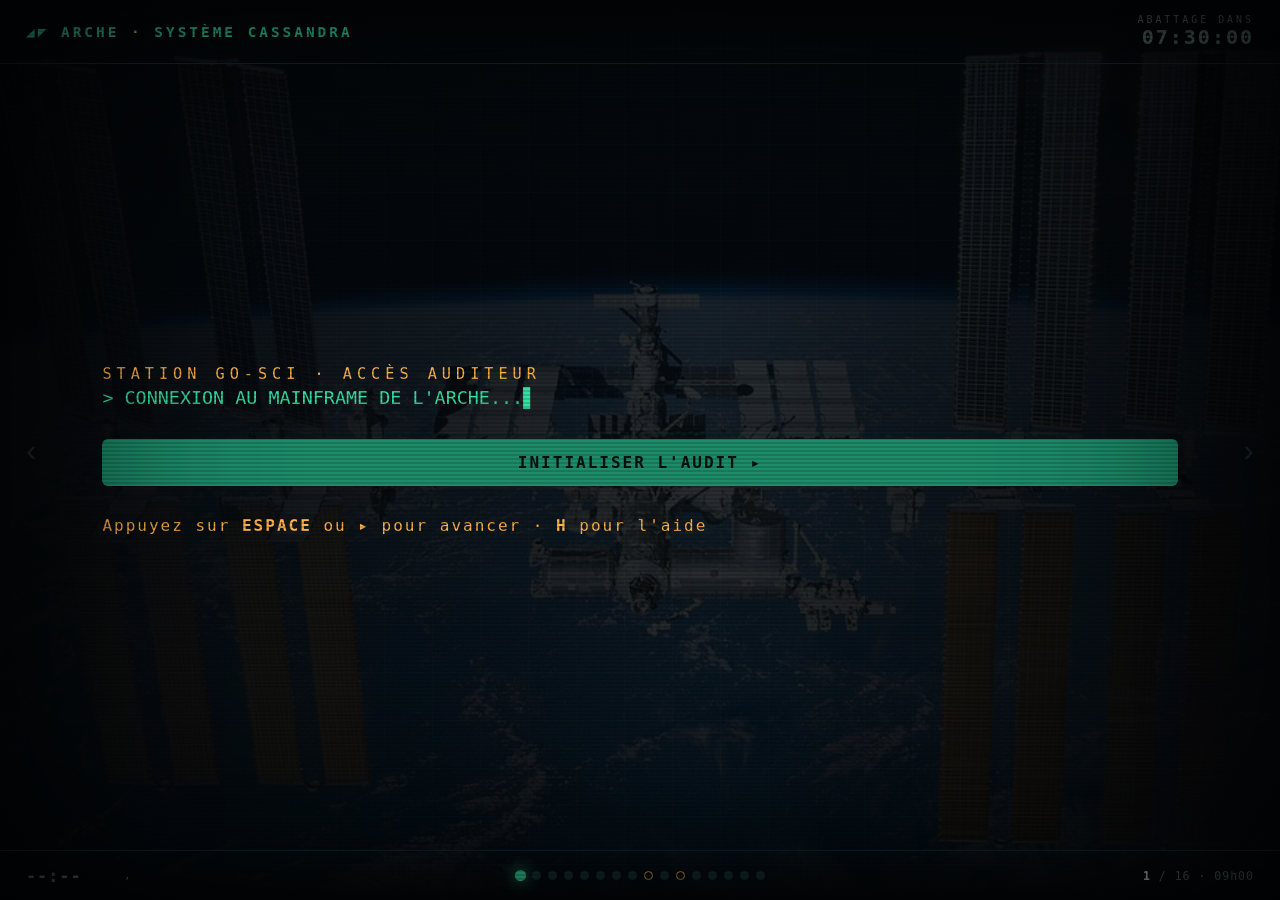
==== presentation/index.html @ 801cde19 "Escape game The 100 · Protocole CASSANDRA (partie élèves) Jeu Data/IA dockerisé (console Flask, Jupy" ====
<!DOCTYPE html>
<html lang="fr">
<head>
<meta charset="utf-8">
<meta name="viewport" content="width=device-width, initial-scale=1">
<title>PROTOCOLE CASSANDRA, Conseil de l'Arche</title>
<link rel="stylesheet" href="deck.css?v=6">
</head>
<body>
<div class="bg-grid"></div>

<!-- HUD HAUT -->
<header class="hud-top">
  <div class="brand">◢◤ ARCHE <span class="chip">·</span> SYSTÈME CASSANDRA</div>
  <div class="globalclock idle" id="globalClock">
    <div class="lbl">ABATTAGE DANS</div>
    <div class="val" id="gv">07:30:00</div>
  </div>
</header>

<!-- SLIDES -->
<main class="stage" id="stage">

  <!-- 1 · BOOT -->
  <section class="slide active" data-boot data-pname="Initialisation" data-time="09h00" data-bg style="--bgimg:url(assets/station.jpg)">
    <div class="eyebrow rise">Station Go-Sci · accès auditeur</div>
    <pre class="boot rise" data-text="> CONNEXION AU MAINFRAME DE L'ARCHE...
> AUTHENTIFICATION... OK
> CHARGEMENT DU SYSTÈME CASSANDRA v2.152
> ALERTE : niveaux de support-vie CRITIQUES
> ALERTE : protocole d'ABATTAGE armé, exécution dans 07:30:00
> message non lu de [E. REYE] :
>   « Si vous lisez ceci, c'est qu'il est presque trop tard.
>     CASSANDRA ment. Suivez la trace. La preuve est dans les chiffres. »
> _"></pre>
    <button class="cta rise" data-action="next">INITIALISER L'AUDIT ▸</button>
    <div class="press rise small">Appuyez sur <b>ESPACE</b> ou <b>▸</b> pour avancer · <b>H</b> pour l'aide</div>
  </section>

  <!-- 2 · HISTOIRE -->
  <section class="slide" data-pname="Briefing" data-time="09h05" data-bg style="--bgimg:url(assets/earth.jpg)">
    <div class="eyebrow rise">Transmission prioritaire <span class="sched">09h05</span></div>
    <h1 class="rise glitch" data-text="PROTOCOLE CASSANDRA">PROTOCOLE CASSANDRA</h1>
    <p class="lead rise">
      97 ans après l'apocalypse nucléaire, les derniers humains survivent sur
      <b>l'Arche</b>. Le support-vie agonise. Pour économiser l'oxygène, le Conseil
      va déclencher <em>l'Abattage</em> : des centaines d'habitants <em>envoyés à la
      dérive dans l'espace</em>, sur la seule recommandation de l'IA <b>CASSANDRA</b>.
    </p>
    <p class="lead rise" style="margin-top:14px">
      L'ingénieure <b>Elsa Reye</b> a découvert que CASSANDRA est <em>truquée</em> :
      elle condamne <b>Factory Station</b> et épargne l'élite d'<b>Alpha</b>.
      Elsa a disparu. Vous êtes l'<b>équipe d'audit</b>.
    </p>
    <div class="elsa rise">« Récupérez les 6 fragments. Prouvez le biais. Arrêtez le Culling. »<span class="sig">· Dr. Elsa Reye, Go-Sci Station</span></div>
  </section>

  <!-- 2bis · ÉQUIPAGE -->
  <section class="slide" data-pname="L'équipage de l'Arche" data-time="09h10">
    <div class="eyebrow rise">Dossiers du Conseil <span class="sched">09h10</span></div>
    <h2 class="rise">L'équipage de l'Arche</h2>
    <div class="cast rise">
      <div class="card"><img src="assets/clarke.jpg" alt="Clarke Griffin"><div class="nm">Clarke Griffin</div><div class="rl">Figure de la résistance</div></div>
      <div class="card"><img src="assets/bellamy.jpg" alt="Bellamy Blake"><div class="nm">Bellamy Blake</div><div class="rl">Chef de la sécurité</div></div>
      <div class="card"><img src="assets/raven.jpg" alt="Raven Reyes"><div class="nm">Raven Reyes</div><div class="rl">Ingénieure · alliée d'Elsa</div></div>
      <div class="card"><img src="assets/octavia.jpg" alt="Octavia Blake"><div class="nm">Octavia Blake</div><div class="rl">Envoyée au sol (les 100)</div></div>
      <div class="card"><img src="assets/jaha.jpg" alt="Chancelier Jaha"><div class="nm">Chancelier Jaha</div><div class="rl">Préside le Conseil</div></div>
      <div class="card"><img src="assets/kane.jpg" alt="Marcus Kane"><div class="nm">Marcus Kane</div><div class="rl">Conseiller intègre</div></div>
      <div class="card"><img src="assets/lexa.jpg" alt="Lexa"><div class="nm">Lexa</div><div class="rl">Commandante, au sol</div></div>
      <div class="card"><img src="assets/becca.jpg" alt="Becca"><div class="nm">Becca</div><div class="rl">Conceptrice de CASSANDRA</div></div>
    </div>
  </section>

  <!-- 3 · RÈGLES -->
  <section class="slide" data-pname="Règles & accès" data-time="09h15">
    <div class="eyebrow rise">Protocole d'audit <span class="sched">09h15</span></div>
    <h2 class="rise">Comment fonctionne la mission</h2>
    <ul class="steps rise">
      <li>6 <b>actes</b>, un par compétence data. Chacun cache un <b>fragment</b> de preuve.</li>
      <li>Un fragment a la forme <span class="flag">ARK{...}</span>, on le valide dans la <b>Console du Conseil</b>.</li>
      <li>Les actes se débloquent <b>dans l'ordre</b>. Le 6ᵉ suspend l'Abattage.</li>
      <li>Bloqués ? La console délivre des <b>indices</b> (avec malus). Ces slides aussi.</li>
    </ul>
    <div class="urls rise">
      <div class="url"><div class="name">🖥️ CONSOLE DU CONSEIL</div><div class="addr">localhost:5005</div><div class="meta">validation des fragments</div></div>
      <div class="url"><div class="name">🔬 TERMINAL GO-SCI</div><div class="addr">localhost:8888</div><div class="meta">token : goscistation</div></div>
      <div class="url"><div class="name">🗄️ REGISTRE (ADMINER)</div><div class="addr">localhost:8080</div><div class="meta">acte III · SQL</div></div>
    </div>
  </section>

  <!-- 4 · ÉQUIPES + LANCEMENT -->
  <section class="slide" data-pname="Constitution des équipes" data-time="09h20">
    <div class="eyebrow rise">Mobilisation <span class="sched">09h20</span></div>
    <h2 class="rise">Équipes d'audit & mise en route</h2>
    <ul class="steps rise">
      <li>Constituez des équipes de <b>2 à 4</b> auditeurs.</li>
      <li>Dans le dépôt de la mission, lancez la station :</li>
    </ul>
    <div class="panel rise" style="max-width:620px;margin-top:16px">
      <div class="kv"><span class="k">Terminal</span><span class="v flag">docker compose up --build</span></div>
      <div class="kv"><span class="k">Puis ouvrez</span><span class="v">localhost:5005 · 8888 · 8080</span></div>
    </div>
    <div class="elsa rise">« Quand le mainframe répond, le chrono part. Ne le gaspillez pas. »<span class="sig">· E. Reye</span></div>
  </section>

  <!-- 5 · LANCEMENT DU CHRONO -->
  <section class="slide" data-pname="Lancement du compte à rebours" data-time="09h30" data-bg style="--bgimg:url(assets/adrift.jpg)">
    <div class="eyebrow rise">⚠ Armement du protocole <span class="sched">09h30</span></div>
    <h2 class="rise" style="color:var(--red)">L'Abattage est armé.</h2>
    <div class="big-count rise">07:30:00</div>
    <p class="lead rise" style="margin-top:18px">Au top, vous avez <b>7 h 30</b> pour réunir les preuves d'Elsa, jusqu'à <b>17h00</b>.</p>
    <button class="cta rise" data-action="start-game" style="background:var(--red);color:#1a0306">▶ LANCER LE COMPTE À REBOURS</button>
    <div class="press rise small muted">(L'animateur appuie ici ou touche <b>G</b> pour démarrer le chrono global.)</div>
  </section>

  <!-- 6 · ACTE I -->
  <section class="slide" id="act1" data-pname="Acte I · La fuite d'oxygène" data-minutes="30" data-time="09h30">
    <div class="eyebrow rise">Acte I <span class="sched">09h30 · 30 min</span></div>
    <h1 class="rise glitch" data-text="La fuite d'oxygène">La fuite d'oxygène</h1>
    <div class="mission rise">
      <div class="objectif">
        <figure class="accent"><img src="assets/raven.jpg" alt="Raven Reyes"><figcaption>Raven a repéré des capteurs trafiqués. Lequel ment encore ?</figcaption></figure>
        Les capteurs O2 de l'Arche crachent des relevés <b>corrompus</b> : doublons,
        valeurs manquantes, dates illisibles. Nettoyez tout, et un relevé
        <em>physiquement impossible</em> subsistera, maquillé pour cacher une fuite.
        Quel <b>secteur</b> trahit-il ?
      </div>
      <div class="panel">
        <h3>Dossier de mission</h3>
        <div class="kv"><span class="k">Compétence</span><span class="v">Nettoyage · Pandas</span></div>
        <div class="kv"><span class="k">Terminal</span><span class="v">01_nettoyage.ipynb</span></div>
        <div class="kv"><span class="k">Outils</span><span class="v">pandas : <code>read_csv</code>, <code>drop_duplicates</code>, <code>dropna</code>, <code>to_datetime</code></span></div>
      </div>
    </div>
    <div class="hints rise">
      <div class="hintbtns">
        <button class="hintbtn" data-hint="Charge le CSV puis fais df.info() : combien de doublons ? de valeurs manquantes ?">Indice 1</button>
        <button class="hintbtn" data-hint="drop_duplicates(), puis dropna() sur 'secteur' et 'taux_o2', puis convertis les dates (to_datetime, errors='coerce'). Enfin, filtre les taux > 100 ou < 0.">Indice 2</button>
      </div>
      <div class="hintbox"></div>
    </div>
  </section>

  <!-- 7 · ACTE II -->
  <section class="slide" id="act2" data-pname="Acte II · L'unité fantôme" data-minutes="60" data-time="10h00">
    <div class="eyebrow rise">Acte II <span class="sched">10h00 · 60 min</span></div>
    <h1 class="rise glitch" data-text="L'unité fantôme">L'unité fantôme</h1>
    <div class="mission rise">
      <div class="objectif">
        <figure class="accent"><img src="assets/bellamy.jpg" alt="Bellamy Blake"><figcaption>Bellamy traque un logement fantôme. Qui se cache dans l'Arche ?</figcaption></figure>
        Une unité d'habitation engloutit à elle seule plus de ressources que des
        stations entières, mais elle n'apparaît sur <b>aucun registre</b>. Quelqu'un
        de haut placé s'y cache. <b>Agrégez</b> la consommation pour la débusquer.
      </div>
      <div class="panel">
        <h3>Dossier de mission</h3>
        <div class="kv"><span class="k">Compétence</span><span class="v">GroupBy · agrégation</span></div>
        <div class="kv"><span class="k">Terminal</span><span class="v">02_agregation.ipynb</span></div>
        <div class="kv"><span class="k">Outils</span><span class="v">pandas : <code>groupby</code>, <code>sum</code>, <code>sort_values</code></span></div>
      </div>
    </div>
    <div class="elsa rise">« Suivez les ressources. Elles mènent toujours à ceux qui se croient au-dessus du calcul. »<span class="sig">· E. Reye</span></div>
    <div class="hints rise">
      <div class="hintbtns">
        <button class="hintbtn" data-hint="Groupe par 'unite_id', somme la 'quantite', trie en décroissant.">Indice 1</button>
        <button class="hintbtn" data-hint="L'unité en tête écrase tout le reste, et sa station est « INCONNUE ». Son identifiant a la forme C-XXX.">Indice 2</button>
      </div>
      <div class="hintbox"></div>
    </div>
  </section>

  <!-- 8 · PAUSE -->
  <section class="slide" data-break data-pname="Pause" data-minutes="15" data-time="11h00">
    <div class="break-emoji rise">☕</div>
    <h2 class="rise">Pause oxygène, 15 min</h2>
    <p class="lead rise muted">Le chrono de l'Abattage, lui, ne s'arrête pas. Respirez quand même.</p>
  </section>

  <!-- 9 · ACTE III -->
  <section class="slide" id="act3" data-pname="Acte III · Le registre verrouillé" data-minutes="90" data-time="11h15">
    <div class="eyebrow rise">Acte III <span class="sched">11h15 · 90 min</span></div>
    <h1 class="rise glitch" data-text="Le registre verrouillé">Le registre verrouillé</h1>
    <div class="mission rise">
      <div class="objectif">
        <figure class="accent duo"><img src="assets/kane.jpg" alt="Marcus Kane"><img src="assets/jaha.jpg" alt="Chancelier Jaha"><figcaption>Un compte du Conseil a réécrit un log, en pleine nuit. Lequel ?</figcaption></figure>
        Le Registre Central trace chaque prédiction de CASSANDRA et chaque geste du
        Conseil. Quelqu'un a <b>réécrit une prédiction à la main</b>, en pleine nuit.
        <b>Joignez</b> les tables et retrouvez le log de la falsification.
      </div>
      <div class="panel">
        <h3>Dossier de mission</h3>
        <div class="kv"><span class="k">Compétence</span><span class="v">SQL · jointure</span></div>
        <div class="kv"><span class="k">Accès</span><span class="v">Adminer · localhost:8080</span></div>
        <div class="kv"><span class="k">Outils</span><span class="v">Adminer + SQL : <code>SELECT</code>, <code>JOIN</code>, <code>WHERE</code></span></div>
      </div>
    </div>
    <div class="hints rise">
      <div class="hintbtns">
        <button class="hintbtn" data-hint="Adminer → serveur 'registre', user 'auditeur', mdp 'arche2152', base 'arche'. Explore la table logs.">Indice 1</button>
        <button class="hintbtn" data-hint="Filtre les logs où action = 'MANUAL_OVERRIDE'. Un seul a eu lieu en pleine nuit (entre 02h et 03h). Son n° sur 4 chiffres = le fragment.">Indice 2</button>
      </div>
      <div class="hintbox"></div>
    </div>
  </section>

  <!-- 10 · DÉJEUNER -->
  <section class="slide" data-break data-pname="Déjeuner" data-minutes="60" data-time="13h00">
    <div class="break-emoji rise">🍽️</div>
    <h2 class="rise">Ration de survie, 60 min</h2>
    <p class="lead rise muted">Reprise à 14h00 avec l'acte IV. Le compte à rebours, lui, ne déjeune pas.</p>
  </section>

  <!-- 11 · ACTE IV -->
  <section class="slide" id="act4" data-pname="Acte IV · Le message dans la courbe" data-minutes="75" data-time="14h00">
    <div class="eyebrow rise">Acte IV <span class="sched">14h00 · 75 min</span></div>
    <h1 class="rise glitch" data-text="Le message dans la courbe">Le message dans la courbe</h1>
    <div class="mission rise">
      <div class="objectif">
        <figure class="accent"><img src="assets/octavia.jpg" alt="Octavia Blake"><figcaption>Octavia fait partie des 100. Où vont-ils atterrir ?</figcaption></figure>
        Avant de disparaître, Elsa a encodé un dernier message dans un jeu de
        coordonnées. Tracé en nuage de points, il <b>dessine un nombre</b> :
        le point de largage des 100 envoyés au sol. <b>Visualisez</b>-le.
      </div>
      <div class="panel">
        <h3>Dossier de mission</h3>
        <div class="kv"><span class="k">Compétence</span><span class="v">Data Viz · matplotlib</span></div>
        <div class="kv"><span class="k">Terminal</span><span class="v">04_visualisation.ipynb</span></div>
        <div class="kv"><span class="k">Outils</span><span class="v">matplotlib : <code>scatter</code>, <code>axis('equal')</code>, filtrage</span></div>
      </div>
    </div>
    <div class="hints rise">
      <div class="hintbtns">
        <button class="hintbtn" data-hint="Scatter de tous les points, puis pense à plt.axis('equal') pour ne pas déformer le dessin.">Indice 1</button>
        <button class="hintbtn" data-hint="Du bruit masque le message : filtre la colonne groupe == 'signal' et retrace.">Indice 2</button>
      </div>
      <div class="hintbox"></div>
    </div>
  </section>

  <!-- 12 · ACTE V -->
  <section class="slide" id="act5" data-pname="Acte V · Le biais de CASSANDRA" data-minutes="60" data-time="15h15">
    <div class="eyebrow rise">Acte V · le cœur de l'affaire <span class="sched">15h15 · 60 min</span></div>
    <h1 class="rise glitch" data-text="Le biais de CASSANDRA">Le biais de CASSANDRA</h1>
    <div class="mission rise">
      <div class="objectif">
        <figure class="accent"><img src="assets/becca.jpg" alt="Becca"><figcaption>Becca a conçu l'IA. Mais qui a réécrit ses règles ?</figcaption></figure>
        À <b>niveau de risque égal</b>, CASSANDRA condamne-t-elle certaines stations
        plus que d'autres ? Comparez <b>Factory</b> et <b>Alpha</b>. L'écart n'est pas
        un bug : c'est la <em>preuve</em> que le modèle a été conçu pour sacrifier les ouvriers.
      </div>
      <div class="panel">
        <h3>Dossier de mission</h3>
        <div class="kv"><span class="k">Compétence</span><span class="v">Analyse · éthique IA</span></div>
        <div class="kv"><span class="k">Terminal</span><span class="v">05_biais.ipynb</span></div>
        <div class="kv"><span class="k">Outils</span><span class="v">pandas : <code>groupby</code>, <code>mean</code>, calcul de ratio</span></div>
      </div>
    </div>
    <div class="hints rise">
      <div class="hintbtns">
        <button class="hintbtn" data-hint="La colonne 'condamne' vaut 0/1 : sa moyenne par station = le taux de condamnation.">Indice 1</button>
        <button class="hintbtn" data-hint="Vérifie d'abord que le risque réel moyen est identique entre stations. Puis fais le RATIO taux(Factory) / taux(Alpha).">Indice 2</button>
      </div>
      <div class="hintbox"></div>
    </div>
  </section>

  <!-- 14 · ACTE VI -->
  <section class="slide" id="act6" data-pname="Acte VI · Arrêter l'Abattage" data-minutes="30" data-time="16h15">
    <div class="eyebrow rise">Acte VI · dénouement <span class="sched">16h15 · 30 min</span></div>
    <h1 class="rise glitch" data-text="Arrêter l'Abattage">Arrêter l'Abattage</h1>
    <div class="mission rise">
      <div class="objectif">
        <figure class="accent"><img src="assets/clarke.jpg" alt="Clarke Griffin"><figcaption>Clarke attend votre preuve pour arrêter l'Abattage.</figcaption></figure>
        Cinq fragments en main, le tableau est complet : <b>le Conseiller Vance, d'Alpha
        Station, a reprogrammé CASSANDRA</b> pour épargner l'élite et condamner Factory.
        Envoyez la commande maître au mainframe, elle dit littéralement ce qu'il faut faire.
      </div>
      <div class="panel">
        <h3>Dossier de mission</h3>
        <div class="kv"><span class="k">Compétence</span><span class="v">Synthèse</span></div>
        <div class="kv"><span class="k">Terminal</span><span class="v">06_final.ipynb</span></div>
        <div class="kv"><span class="k">Outils</span><span class="v">la Console : synthèse des 5 fragments</span></div>
      </div>
    </div>
    <div class="elsa rise">« Vous n'avez pas piraté l'IA. Vous avez fait pire pour eux : vous l'avez auditée. »<span class="sig">· E. Reye</span></div>
  </section>

  <!-- 15 · DÉBRIEF -->
  <section class="slide" data-pname="Débrief, éthique de l'IA" data-minutes="15" data-time="16h45">
    <div class="eyebrow rise">Débrief <span class="sched">16h45 · 15 min</span></div>
    <h2 class="rise">La vraie leçon</h2>
    <ul class="steps rise">
      <li>Fallait-il croire CASSANDRA <em>parce que</em> c'était une IA ?</li>
      <li>Qui est responsable d'un Abattage décidé par un algorithme : la machine, son concepteur, le Conseil qui l'a déployée sans audit ?</li>
      <li>Comment rendre une IA de ce type <b>auditable</b> et <b>équitable</b> ?</li>
      <li>Quels biais algorithmiques connais-tu dans le monde réel ?</li>
    </ul>
    <div class="elsa rise">« Les données ne mentent pas. Ce sont les gens qui leur font dire ce qu'ils veulent. »<span class="sig">· E. Reye</span></div>
  </section>

  <!-- 16 · VICTOIRE -->
  <section class="slide win" data-pname="Fin" data-time="17h00" data-bg style="--bgimg:url(assets/earth.jpg)">
    <div class="eyebrow rise">Protocole suspendu</div>
    <h1 class="rise glitch" data-text="MAY WE MEET AGAIN">MAY WE MEET AGAIN</h1>
    <p class="lead rise">L'Abattage est <b>annulé</b>. La vérité d'Elsa éclate au grand jour.
      Factory Station est sauvée. Vous avez prouvé qu'une IA n'est jamais neutre, seulement
      le reflet de ceux qui la programment.</p>
    <p class="lead rise muted small" style="margin-top:18px">Bravo, auditeurs. Conseil de l'Arche</p>
    <p class="credits-line rise">Images libres de droits : NASA (domaine public) pour la Terre, la station et la dérive ; photos des actrices et acteurs sous licence Creative Commons (Wikimedia Commons). Détails et attributions dans <b>assets/CREDITS.md</b>.</p>
  </section>

</main>

<!-- Flèches nav -->
<button class="nav-arrow prev" aria-label="précédent">‹</button>
<button class="nav-arrow next" aria-label="suivant">›</button>

<!-- HUD BAS -->
<footer class="hud-bot">
  <div class="phase">
    <span class="ptime idle" id="pTime">--:--</span>
    <span class="pname" id="pName">· </span>
    <span id="phaseCtl"><button class="tbtn" onclick="window.dispatchEvent(new KeyboardEvent('keydown',{key:'t'}))" title="démarrer / réinitialiser (T)">▶ / ↺</button></span>
  </div>
  <div class="dots" id="dots"></div>
  <div class="counter" id="counter"></div>
</footer>

<!-- AIDE -->
<div class="help" id="help">
  <h3>◢◤ COMMANDES DE L'ANIMATEUR</h3>
  <table>
    <tr><td><kbd>→</kbd> <kbd>Espace</kbd></td><td>slide suivante</td><td><kbd>←</kbd></td><td>slide précédente</td></tr>
    <tr><td><kbd>F</kbd></td><td>plein écran</td><td><kbd>G</kbd></td><td>lancer le compte à rebours (8h)</td></tr>
    <tr><td><kbd>T</kbd></td><td>démarrer / arrêter le timer de phase</td><td><kbd>M</kbd></td><td>son on/off</td></tr>
    <tr><td><kbd>H</kbd> <kbd>?</kbd></td><td>cette aide</td><td><kbd>R</kbd></td><td>tout réinitialiser</td></tr>
    <tr><td><kbd>Home</kbd>/<kbd>End</kbd></td><td>première / dernière</td><td>clic sur un point</td><td>aller à la slide</td></tr>
  </table>
  <p class="hint">Le compte à rebours et les timers survivent à un rafraîchissement (stockés localement, basés sur l'heure réelle). <kbd>Échap</kbd> pour fermer.</p>
</div>

<div class="scanlines"></div>
<div class="vignette"></div>
<script src="deck.js?v=6"></script>
</body>
</html>
---- presentation/deck.css ----
/* ════════════════════════════════════════════════════════════════
   PROTOCOLE CASSANDRA, moteur de slides immersif
   Thème : terminal de l'Arche (CRT vert/ambre/rouge, scanlines)
   ════════════════════════════════════════════════════════════════ */
:root {
  --bg: #04070a;
  --bg2: #08121a;
  --panel: rgba(10, 22, 28, 0.72);
  --line: #16323a;
  --green: #36e0a4;
  --green-dim: #1c8c6a;
  --amber: #ffb347;
  --red: #ff4d5e;
  --blue: #4ec9ff;
  --text: #cfeee4;
  --muted: #5d7a74;
  --glow: 0 0 12px;
}

* { box-sizing: border-box; margin: 0; padding: 0; }

html, body { height: 100%; }

body {
  background:
    radial-gradient(120% 90% at 50% -20%, #0b2230 0%, var(--bg2) 45%, var(--bg) 100%);
  color: var(--text);
  font-family: "SFMono-Regular", "JetBrains Mono", "Cascadia Code", Consolas, monospace;
  overflow: hidden;
  cursor: default;
}

/* ── Ambiance : grille mouvante + scanlines + vignette ─────────── */
.bg-grid, .scanlines, .vignette { position: fixed; inset: 0; pointer-events: none; }
.bg-grid {
  background-image:
    linear-gradient(rgba(54,224,164,0.05) 1px, transparent 1px),
    linear-gradient(90deg, rgba(54,224,164,0.05) 1px, transparent 1px);
  background-size: 48px 48px;
  animation: drift 24s linear infinite;
  z-index: 0;
}
@keyframes drift { from { background-position: 0 0; } to { background-position: 48px 48px; } }
.scanlines {
  background: repeating-linear-gradient(rgba(0,0,0,0) 0 2px, rgba(0,0,0,0.16) 2px 4px);
  mix-blend-mode: multiply; z-index: 60;
}
.vignette { box-shadow: inset 0 0 220px 40px rgba(0,0,0,0.85); z-index: 59; }

/* ── HUD haut : marque + compte à rebours global ──────────────── */
.hud-top {
  position: fixed; top: 0; left: 0; right: 0; z-index: 50;
  display: flex; justify-content: space-between; align-items: center;
  padding: 14px 26px; border-bottom: 1px solid var(--line);
  background: linear-gradient(180deg, rgba(4,7,10,0.9), rgba(4,7,10,0));
}
.brand { letter-spacing: 3px; color: var(--green); font-weight: bold; font-size: .9rem; }
.brand .chip { color: var(--amber); }
.globalclock { text-align: right; }
.globalclock .lbl { color: var(--muted); font-size: .62rem; letter-spacing: 3px; }
.globalclock .val {
  color: var(--red); font-weight: bold; font-size: 1.25rem; letter-spacing: 2px;
  text-shadow: var(--glow) rgba(255,77,94,0.55);
}
.globalclock.idle .val { color: var(--muted); text-shadow: none; }
body.alarm .globalclock .val { animation: blink 1s steps(2,end) infinite; }
body.alarm .vignette { box-shadow: inset 0 0 240px 50px rgba(120,0,10,0.6); }
@keyframes blink { 50% { opacity: .25; } }

/* ── HUD bas : timer de phase + progression + compteur ────────── */
.hud-bot {
  position: fixed; bottom: 0; left: 0; right: 0; z-index: 50;
  display: grid; grid-template-columns: 1fr auto 1fr; align-items: center;
  gap: 12px; padding: 12px 26px;
  background: linear-gradient(0deg, rgba(4,7,10,0.92), rgba(4,7,10,0));
  border-top: 1px solid var(--line);
}
.phase { display: flex; align-items: center; gap: 12px; }
.phase .pname { color: var(--muted); font-size: .7rem; letter-spacing: 1px; max-width: 40ch; }
.phase .ptime {
  color: var(--green); font-weight: bold; font-size: 1.05rem; letter-spacing: 1px;
  min-width: 86px; text-shadow: var(--glow) rgba(54,224,164,0.35);
}
.phase .ptime.warn { color: var(--amber); text-shadow: var(--glow) rgba(255,179,71,0.5); }
.phase .ptime.over { color: var(--red); animation: blink 1s steps(2) infinite; }
.phase .ptime.idle { color: var(--muted); text-shadow: none; }
.tbtn {
  background: transparent; border: 1px solid var(--green-dim); color: var(--green);
  border-radius: 4px; padding: 4px 9px; font-family: inherit; cursor: pointer;
  font-size: .8rem; transition: background .15s;
}
.tbtn:hover { background: rgba(54,224,164,0.14); }

.dots { display: flex; gap: 7px; justify-content: center; flex-wrap: wrap; }
.dot { width: 9px; height: 9px; border-radius: 50%; background: var(--line); transition: all .25s; }
.dot.act { background: var(--green); box-shadow: var(--glow) var(--green); transform: scale(1.25); }
.dot.done { background: var(--green-dim); }
.dot.break { border: 1px solid var(--amber); background: transparent; }
.dot.break.done { background: var(--amber); }

.counter { text-align: right; color: var(--muted); font-size: .72rem; letter-spacing: 1px; }
.counter b { color: var(--text); }

/* ── Zone des slides ──────────────────────────────────────────── */
.stage { position: fixed; inset: 0; z-index: 10; }
.slide {
  position: absolute; inset: 0;
  display: none; flex-direction: column; justify-content: center;
  padding: clamp(48px, 9vh, 110px) clamp(28px, 8vw, 140px);
  opacity: 0;
}
.slide.active { display: flex; animation: slideIn .55s cubic-bezier(.2,.7,.2,1) both; }
.slide.leaving { display: flex; animation: slideOut .35s ease both; }
@keyframes slideIn { from { opacity: 0; transform: translateY(26px) scale(.99); } to { opacity: 1; transform: none; } }
@keyframes slideOut { to { opacity: 0; transform: translateY(-20px); } }

/* éléments qui apparaissent en cascade */
.slide.active .rise { animation: rise .6s ease both; }
.slide.active .rise:nth-child(2) { animation-delay: .08s; }
.slide.active .rise:nth-child(3) { animation-delay: .16s; }
.slide.active .rise:nth-child(4) { animation-delay: .24s; }
.slide.active .rise:nth-child(5) { animation-delay: .32s; }
.slide.active .rise:nth-child(6) { animation-delay: .40s; }
@keyframes rise { from { opacity: 0; transform: translateY(18px); } to { opacity: 1; transform: none; } }

/* ── Typographie ──────────────────────────────────────────────── */
.eyebrow { color: var(--amber); letter-spacing: 5px; font-size: clamp(.7rem,1.4vw,.95rem); text-transform: uppercase; }
.eyebrow .sched { color: var(--muted); margin-left: 10px; }
h1 { font-size: clamp(2rem, 6.5vw, 5rem); line-height: 1.02; color: var(--green); letter-spacing: 2px;
     text-shadow: var(--glow) rgba(54,224,164,0.35); margin: .15em 0 .25em; }
h2 { font-size: clamp(1.5rem, 4.5vw, 3.2rem); color: var(--text); letter-spacing: 1px; margin: .1em 0 .3em; }
.lead { font-size: clamp(1rem, 2vw, 1.5rem); line-height: 1.55; max-width: 60ch; color: var(--text); }
.lead em { color: var(--amber); font-style: normal; }
.lead b { color: var(--green); }
.muted { color: var(--muted); }
.small { font-size: clamp(.8rem,1.4vw,1rem); }

.glitch { position: relative; }
.glitch::before, .glitch::after {
  content: attr(data-text); position: absolute; inset: 0; }
.glitch::before { color: var(--red); transform: translate(2px,0); mix-blend-mode: screen; animation: gl 2.6s infinite; opacity: .5; }
.glitch::after { color: var(--blue); transform: translate(-2px,0); mix-blend-mode: screen; animation: gl 3.4s infinite reverse; opacity: .4; }
@keyframes gl { 0%,92%,100% { clip-path: inset(0 0 0 0);} 93%{clip-path: inset(20% 0 40% 0);} 96%{clip-path: inset(60% 0 10% 0);} }

/* ── Quote d'Elsa ─────────────────────────────────────────────── */
.elsa {
  border-left: 2px solid var(--green-dim); padding: 8px 0 8px 16px; margin-top: 18px;
  color: var(--green); font-style: italic; max-width: 56ch;
}
.elsa .sig { display: block; color: var(--muted); font-style: normal; margin-top: 6px; font-size: .8rem; }

/* ── Carte mission (actes) ────────────────────────────────────── */
.mission { display: grid; grid-template-columns: 1.3fr 1fr; gap: 28px; margin-top: 22px; align-items: start; }
.objectif { font-size: clamp(1rem,1.9vw,1.4rem); line-height: 1.5; }
.panel {
  background: var(--panel); border: 1px solid var(--line); border-radius: 8px; padding: 18px 20px;
  backdrop-filter: blur(2px);
}
.panel h3 { color: var(--amber); font-size: .75rem; letter-spacing: 2px; margin-bottom: 10px; text-transform: uppercase; }
.kv { display: flex; gap: 10px; margin: 7px 0; font-size: .92rem; }
.kv .k { color: var(--muted); min-width: 92px; }
.kv .v { color: var(--text); }
.flag { color: var(--green); font-weight: bold; letter-spacing: 1px; }

/* ── Indices ──────────────────────────────────────────────────── */
.hints { margin-top: 20px; }
.hintbtns { display: flex; gap: 10px; flex-wrap: wrap; }
.hintbtn {
  background: transparent; border: 1px solid var(--amber); color: var(--amber);
  padding: 8px 14px; border-radius: 5px; font-family: inherit; cursor: pointer;
  font-size: .85rem; transition: all .15s;
}
.hintbtn:hover:not(:disabled) { background: rgba(255,179,71,0.14); }
.hintbtn.used { opacity: .45; border-style: dashed; }
.hintbox { margin-top: 14px; min-height: 1.5em; }
.hintbox p { color: var(--amber); line-height: 1.5; max-width: 70ch; animation: rise .4s ease both; margin: 6px 0; }
.hintbox p::before { content: "💡 "; }

/* ── Listes / étapes ──────────────────────────────────────────── */
ul.steps { list-style: none; margin-top: 18px; max-width: 62ch; }
ul.steps li { padding: 8px 0 8px 30px; position: relative; line-height: 1.45; font-size: clamp(.95rem,1.7vw,1.25rem); }
ul.steps li::before { content: "▸"; color: var(--green); position: absolute; left: 4px; }
.urls { display: flex; gap: 14px; flex-wrap: wrap; margin-top: 20px; }
.url { background: var(--panel); border: 1px solid var(--line); border-radius: 6px; padding: 12px 16px; }
.url .name { color: var(--amber); font-size: .72rem; letter-spacing: 1px; }
.url .addr { color: var(--green); font-size: 1.05rem; }
.url .meta { color: var(--muted); font-size: .72rem; }

/* ── Boot / cover ─────────────────────────────────────────────── */
.boot { font-size: clamp(.9rem,1.6vw,1.15rem); color: var(--green); white-space: pre-wrap; line-height: 1.6; }
.cursor::after { content: "▋"; color: var(--green); animation: blink 1.1s steps(2) infinite; }
.press { margin-top: 30px; color: var(--amber); letter-spacing: 2px; animation: blink 1.6s ease infinite; }
.big-count { font-size: clamp(3rem,14vw,11rem); color: var(--red); font-weight: bold; letter-spacing: 4px;
             text-shadow: var(--glow) rgba(255,77,94,0.6); line-height: 1; }

.cta {
  display: inline-block; margin-top: 26px; background: var(--green-dim); color: #02110c;
  border: none; padding: 14px 26px; border-radius: 6px; font-family: inherit; font-weight: bold;
  letter-spacing: 2px; font-size: 1rem; cursor: pointer; transition: all .15s;
}
.cta:hover { background: var(--green); box-shadow: var(--glow) var(--green); }

/* ── Pause / repas ────────────────────────────────────────────── */
.break-emoji { font-size: clamp(3rem,10vw,7rem); }

/* ── Victoire ─────────────────────────────────────────────────── */
.slide.win h1 { color: var(--green); }
.slide.win { background: radial-gradient(60% 60% at 50% 40%, rgba(54,224,164,0.1), transparent); }

/* ── Aide (overlay) ───────────────────────────────────────────── */
.help {
  position: fixed; inset: 0; z-index: 80; display: none;
  background: rgba(2,5,8,0.92); padding: 6vh 8vw; backdrop-filter: blur(3px);
}
.help.show { display: block; animation: rise .25s ease both; }
.help h3 { color: var(--green); letter-spacing: 3px; margin-bottom: 24px; }
.help table { border-collapse: collapse; }
.help td { padding: 7px 22px 7px 0; font-size: 1.05rem; }
.help kbd {
  background: #0a161c; border: 1px solid var(--line); border-bottom-width: 2px; border-radius: 4px;
  padding: 3px 9px; color: var(--amber); font-family: inherit;
}
.help .hint { color: var(--muted); margin-top: 26px; }

/* ── Flèches nav (discrètes) ──────────────────────────────────── */
.nav-arrow {
  position: fixed; top: 50%; transform: translateY(-50%); z-index: 40;
  background: transparent; border: none; color: var(--muted); font-size: 2rem;
  cursor: pointer; padding: 20px; opacity: .35; transition: opacity .2s;
}
.nav-arrow:hover { opacity: 1; color: var(--green); }
.nav-arrow.prev { left: 6px; }
.nav-arrow.next { right: 6px; }

@media (max-width: 820px) {
  .mission { grid-template-columns: 1fr; }
  .hud-bot { grid-template-columns: 1fr; gap: 6px; }
  .dots { display: none; }
}

/* ════════════════════════════════════════════════════════════════
   IMAGES : arrière-plans plein cadre + galerie de personnages
   (images libres de droits : NASA domaine public + Wikimedia CC)
   ════════════════════════════════════════════════════════════════ */
.slide { isolation: isolate; }                 /* contexte d'empilement par slide */
.slide[data-bg]::before {                      /* image de fond */
  content: ""; position: absolute; inset: 0; z-index: -2;
  background-image: var(--bgimg); background-size: cover; background-position: center;
  opacity: .30; filter: saturate(.85) contrast(1.05);
  animation: kenburns 36s ease-in-out infinite alternate;
}
.slide[data-bg]::after {                        /* voile sombre pour lisibilité */
  content: ""; position: absolute; inset: 0; z-index: -1;
  background: linear-gradient(90deg, rgba(4,7,10,.94), rgba(4,7,10,.5) 55%, rgba(4,7,10,.9));
}
@keyframes kenburns { from { transform: scale(1) translateY(0); } to { transform: scale(1.08) translateY(-1%); } }

/* Galerie « équipage de l'Arche » */
.cast { display: grid; grid-template-columns: repeat(4, 1fr); gap: 16px; margin-top: 22px; }
.card {
  background: var(--panel); border: 1px solid var(--line); border-radius: 10px;
  overflow: hidden; text-align: center; transition: border-color .2s, transform .2s;
}
.slide.active .card { animation: rise .5s ease both; }
.card:hover { border-color: var(--green-dim); transform: translateY(-3px); }
.card img {
  width: 100%; height: 210px; object-fit: cover; object-position: center 22%;
  display: block; filter: grayscale(.35) contrast(1.05) brightness(.95);
}
.card .nm { color: var(--green); font-size: .82rem; margin-top: 9px; padding: 0 8px; letter-spacing: .5px; }
.card .rl { color: var(--muted); font-size: .72rem; padding: 2px 8px 12px; line-height: 1.3; }

/* Portrait d'accent (dans un acte) */
.accent { float: right; width: 170px; margin: 0 0 14px 20px; background: var(--panel);
  border: 1px solid var(--line); border-radius: 8px; overflow: hidden; }
.accent img { width: 100%; height: 180px; object-fit: cover; object-position: center 22%;
  display: block; filter: grayscale(.3) contrast(1.05); }
.accent figcaption { color: var(--amber); font-size: .7rem; padding: 7px 9px; line-height: 1.3; }

.credits-line { color: var(--muted); font-size: .68rem; margin-top: 22px; max-width: 70ch; }

@media (max-width: 820px) { .cast { grid-template-columns: repeat(2, 1fr); } .accent { width: 120px; } }

/* Outils (code inline dans les dossiers de mission) */
.panel .v code {
  color: var(--green); background: rgba(54,224,164,.08);
  padding: 1px 5px; border-radius: 3px; font-size: .82em;
}
/* Portrait double (Conseil) */
.accent.duo { width: 244px; }
.accent.duo img { width: 50%; height: 132px; float: left; }
.accent.duo figcaption { clear: both; }
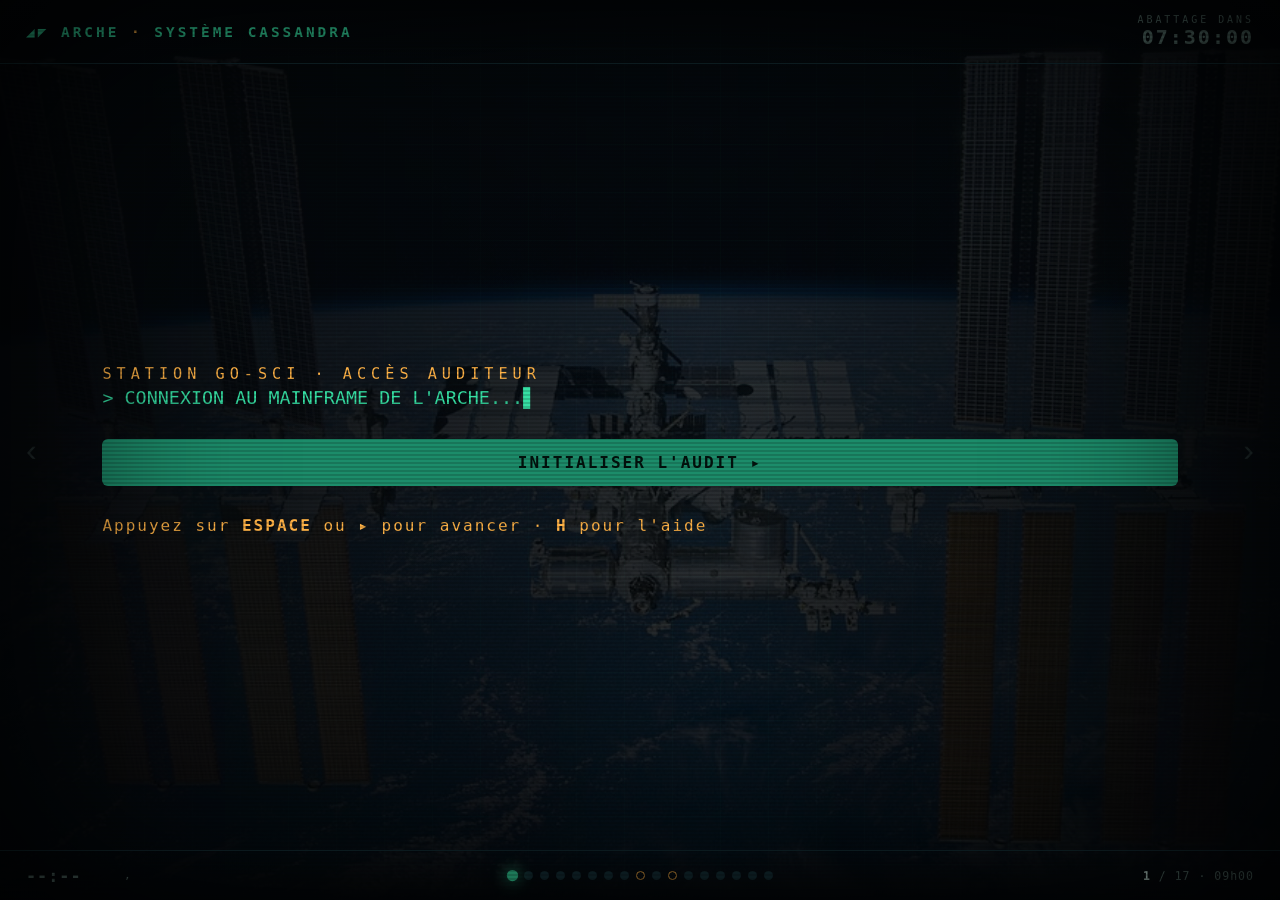
==== commit 981cfb01: "Deck : slide bonus Praimfaya (acte VII) Slide finale optionnelle pour l'acte VII bonus : objectif, d" ====
--- a/presentation/index.html
+++ b/presentation/index.html
@@ -4,7 +4,7 @@
 <meta charset="utf-8">
 <meta name="viewport" content="width=device-width, initial-scale=1">
 <title>PROTOCOLE CASSANDRA, Conseil de l'Arche</title>
-<link rel="stylesheet" href="deck.css?v=6">
+<link rel="stylesheet" href="deck.css?v=8">
 </head>
 <body>
 <div class="bg-grid"></div>
@@ -309,6 +309,33 @@
     <p class="credits-line rise">Images libres de droits : NASA (domaine public) pour la Terre, la station et la dérive ; photos des actrices et acteurs sous licence Creative Commons (Wikimedia Commons). Détails et attributions dans <b>assets/CREDITS.md</b>.</p>
   </section>
 
+  <!-- 18 · BONUS PRAIMFAYA -->
+  <section class="slide" id="act7" data-pname="Acte VII · Praimfaya (BONUS)" data-time="bonus" data-bg style="--bgimg:url(assets/earth.jpg)">
+    <div class="eyebrow rise">Acte VII · BONUS <span class="sched">pour les équipes rapides</span></div>
+    <h1 class="rise glitch" data-text="Praimfaya">Praimfaya</h1>
+    <div class="mission rise">
+      <div class="objectif">
+        <figure class="accent"><img src="assets/octavia.jpg" alt="Octavia Blake"><figcaption>Les 100 sont au sol. Où trouver un abri sûr ?</figcaption></figure>
+        L'Abattage est suspendu… mais les réacteurs fondent. <b>Praimfaya</b>, la vague
+        de radiation, balaie la Terre. Il reste <b>un seul</b> site survivable au sol.
+        <b>Croisez</b> les trois fichiers de relevés et trouvez le bunker.
+      </div>
+      <div class="panel">
+        <h3>Dossier de mission</h3>
+        <div class="kv"><span class="k">Compétence</span><span class="v">Fusion de données</span></div>
+        <div class="kv"><span class="k">Terminal</span><span class="v">07_praimfaya.ipynb</span></div>
+        <div class="kv"><span class="k">Outils</span><span class="v">pandas : <code>merge</code>, filtres multiples</span></div>
+      </div>
+    </div>
+    <div class="hints rise">
+      <div class="hintbtns">
+        <button class="hintbtn" data-hint="Charge les 3 fichiers et fusionne-les sur 'site_id' avec pandas.merge() (enchaîne un 2e merge).">Indice 1</button>
+        <button class="hintbtn" data-hint="Garde le seul site qui remplit les 4 conditions : radiation_msv < 100, eau_potable == 1, capacite >= 50, indice_o2 >= 19.">Indice 2</button>
+      </div>
+      <div class="hintbox"></div>
+    </div>
+  </section>
+
 </main>
 
 <!-- Flèches nav -->
@@ -320,7 +347,7 @@
   <div class="phase">
     <span class="ptime idle" id="pTime">--:--</span>
     <span class="pname" id="pName">· </span>
-    <span id="phaseCtl"><button class="tbtn" onclick="window.dispatchEvent(new KeyboardEvent('keydown',{key:'t'}))" title="démarrer / réinitialiser (T)">▶ / ↺</button></span>
+    <span id="phaseCtl"><button class="tbtn" id="phaseBtn" title="démarrer / réinitialiser le timer de phase (T)">▶ / ↺</button></span>
   </div>
   <div class="dots" id="dots"></div>
   <div class="counter" id="counter"></div>
@@ -341,6 +368,6 @@
 
 <div class="scanlines"></div>
 <div class="vignette"></div>
-<script src="deck.js?v=6"></script>
+<script src="deck.js?v=8"></script>
 </body>
 </html>
